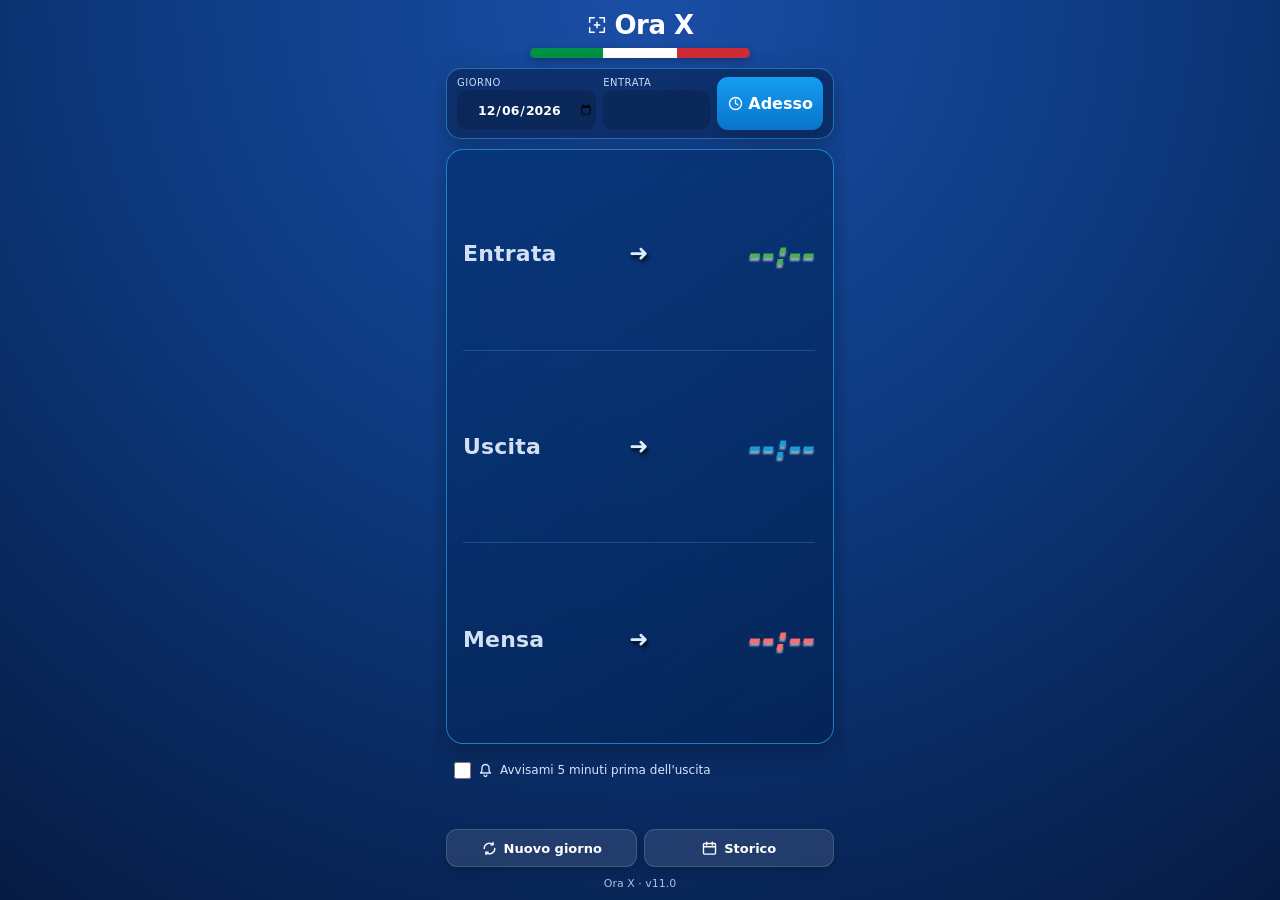
==== index.html @ 8f65cc1f "Add files via upload" ====
<!doctype html>
<!-- Ora X 11.0 · 𝑺𝒂𝒍𝑯𝒂𝒓𝒅 -->
<html lang="it">
<head>
  <meta charset="utf-8">
  <meta name="viewport" content="width=device-width,initial-scale=1,viewport-fit=cover">
  <meta name="theme-color" content="#1a4ea6">
  <meta name="mobile-web-app-capable" content="yes">
  <meta name="apple-mobile-web-app-capable" content="yes">
  <meta name="apple-mobile-web-app-status-bar-style" content="black-translucent">
  <meta name="description" content="Ora X: calcolo rapido di entrata, uscita e mensa.">
  <title>Ora X</title>
  <link rel="manifest" href="manifest-11-0.json">
  <link rel="icon" href="icon-192.png?v=11.0" type="image/png">
  <link rel="apple-touch-icon" href="icon-192.png?v=11.0">
  <link rel="stylesheet" href="style-11-0.css">
</head>
<body>
<svg style="display:none" aria-hidden="true">
  <symbol id="i-brand" viewBox="0 0 24 24"><path d="M4 4h5M4 4v5M20 4h-5M20 4v5M4 20h5M4 20v-5M20 20h-5M20 20v-5"/><line x1="12" y1="9" x2="12" y2="15"/><line x1="9" y1="12" x2="15" y2="12"/></symbol>
  <symbol id="i-close" viewBox="0 0 24 24"><line x1="5" y1="5" x2="19" y2="19"/><line x1="19" y1="5" x2="5" y2="19"/></symbol>
  <symbol id="i-trash" viewBox="0 0 24 24"><path d="M4 7h16"/><path d="M9 7V4.5a1 1 0 0 1 1-1h4a1 1 0 0 1 1 1V7"/><path d="M6 7l1 12.5a1 1 0 0 0 1 .9h8a1 1 0 0 0 1-.9L18 7"/><line x1="10" y1="11" x2="10" y2="16"/><line x1="14" y1="11" x2="14" y2="16"/></symbol>
  <symbol id="i-clock" viewBox="0 0 24 24"><circle cx="12" cy="12" r="8.5"/><path d="M12 7v5l3.5 2"/></symbol>
  <symbol id="i-bell" viewBox="0 0 24 24"><path d="M12 3.5a5 5 0 0 0-5 5v3.2c0 .9-.35 1.75-1 2.4L5 15.5h14l-1-1.4a3.4 3.4 0 0 1-1-2.4V8.5a5 5 0 0 0-5-5z"/><path d="M10 18.5a2 2 0 0 0 4 0"/></symbol>
  <symbol id="i-refresh" viewBox="0 0 24 24"><path d="M4.5 12a7.5 7.5 0 0 1 12.6-5.5M19.5 12a7.5 7.5 0 0 1-12.6 5.5"/><path d="M17 3.5v3.3h-3.3"/><path d="M7 20.5v-3.3h3.3"/></symbol>
  <symbol id="i-calendar" viewBox="0 0 24 24"><rect x="3.5" y="5" width="17" height="15" rx="1.5"/><line x1="3.5" y1="9.5" x2="20.5" y2="9.5"/><line x1="8" y1="3" x2="8" y2="7"/><line x1="16" y1="3" x2="16" y2="7"/></symbol>
  <symbol id="i-download" viewBox="0 0 24 24"><path d="M12 4v10"/><path d="M8 10.6 12 14.5 16 10.6"/><path d="M5 18.5h14"/></symbol>
  <symbol id="i-save" viewBox="0 0 24 24"><path d="M5 4h11l3 3v13H5z"/><path d="M8 4v5h7V4"/><rect x="7.5" y="13" width="9" height="6"/></symbol>
  <symbol id="i-upload" viewBox="0 0 24 24"><path d="M12 14V4"/><path d="M8 7.5 12 3.5 16 7.5"/><path d="M5 18.5h14"/></symbol>
  <symbol id="i-alert" viewBox="0 0 24 24"><path d="M12 4 3 19.5h18z"/><line x1="12" y1="10" x2="12" y2="14.5"/><line x1="12" y1="17" x2="12" y2="17.2"/></symbol>
  <symbol id="i-meal" viewBox="0 0 24 24"><circle cx="12" cy="12" r="8"/><circle cx="12" cy="12" r="3.2"/></symbol>
</svg>

<main class="app-shell">
  <header class="app-header">
    <h1 class="brand"><svg class="icon icon-brand"><use href="#i-brand"></use></svg>Ora X</h1>
    <div class="tricolore" aria-hidden="true"><i></i><i></i><i></i></div>
  </header>

  <section class="input-card" aria-label="Inserimento orario">
    <label class="data-wrap">
      <span>Giorno</span>
      <input type="date" id="giornoInput" autocomplete="off">
    </label>
    <label class="ora-wrap">
      <span>Entrata</span>
      <input id="oraInput" type="tel" inputmode="numeric" maxlength="5" autocomplete="off" aria-label="Orario di entrata">
    </label>
    <button id="nowBtn" class="btn btn-primary" type="button"><svg class="icon"><use href="#i-clock"></use></svg>Adesso</button>
  </section>

  <section class="risultati" aria-label="Risultati">
    <div class="riga"><span class="riga-label">Entrata</span><span class="riga-arrow" aria-hidden="true">➜</span><strong id="ent">--:--</strong></div>
    <div class="riga"><span class="riga-label">Uscita</span><span class="riga-arrow" aria-hidden="true">➜</span><strong id="usc">--:--</strong></div>
    <div class="riga"><span class="riga-label">Mensa</span><span class="riga-arrow" aria-hidden="true">➜</span><strong id="mos">--:--</strong></div>
  </section>

  <section class="azioni" aria-label="Azioni">
    <label class="avviso-toggle">
      <input type="checkbox" id="avvisoCheck">
      <svg class="icon"><use href="#i-bell"></use></svg>
      <span>Avvisami 5 minuti prima dell'uscita</span>
    </label>
    <p id="avvisoStato" class="avviso-stato" role="status" aria-live="polite"></p>
    <div class="azioni-riga">
      <button id="resetBtn" class="btn btn-secondary" type="button"><svg class="icon"><use href="#i-refresh"></use></svg>Nuovo giorno</button>
      <button id="storicoBtn" class="btn btn-secondary" type="button"><svg class="icon"><use href="#i-calendar"></use></svg>Storico</button>
    </div>
  </section>

  <footer class="app-footer">
    <span id="statoApp">Ora X · v11.0</span>
  </footer>
</main>

<div id="storicoOverlay" class="storico-overlay" aria-hidden="true">
  <section class="storico-pannello" role="dialog" aria-modal="true" aria-labelledby="storicoTitolo">
    <div class="storico-header">
      <button id="mesePrev" class="mese-nav" type="button" aria-label="Mese precedente">‹</button>
      <h2 id="storicoTitolo">Storico</h2>
      <button id="meseNext" class="mese-nav" type="button" aria-label="Mese successivo">›</button>
      <button id="storicoClose" class="mese-nav" type="button" aria-label="Chiudi"><svg class="icon"><use href="#i-close"></use></svg></button>
    </div>
    <p id="storicoTotali" class="storico-totali"></p>
    <div class="storico-export-riga">
      <button id="storicoExport" class="btn btn-secondary" type="button"><svg class="icon"><use href="#i-download"></use></svg>Esporta mese</button>
      <button id="storicoExportAll" class="btn btn-secondary" type="button"><svg class="icon"><use href="#i-download"></use></svg>Esporta tutto</button>
    </div>
    <div class="storico-export-riga">
      <button id="backupJsonBtn" class="btn btn-secondary" type="button"><svg class="icon"><use href="#i-save"></use></svg>Backup</button>
      <button id="importJsonBtn" class="btn btn-secondary" type="button"><svg class="icon"><use href="#i-upload"></use></svg>Ripristina</button>
    </div>
    <input type="file" accept="application/json,.json" id="importJsonInput" hidden>
    <div id="storicoLista" class="storico-lista"></div>
  </section>
</div>

<script src="app-11-0.js" defer></script>
</body>
</html>
---- style-11-0.css ----
/* Ora X 11.0 · 𝑺𝒂𝒍𝑯𝒂𝒓𝒅 */
:root{
  --bg1:#0d2b5e;--bg2:#1a4ea6;--card:rgba(10,40,90,.72);--line:#12a0d7;
  --text:#fff;--muted:#b9c9e2;--green:#4caf50;--cyan:#12a0d7;--red:#ff6b6b;
  --shadow:0 8px 24px rgba(0,0,0,.24);
}
*{box-sizing:border-box;-webkit-tap-highlight-color:transparent}
html,body{margin:0;width:100%;max-width:100%;height:100%;min-height:100%;overflow:hidden}
body{
  font-family:system-ui,-apple-system,"Segoe UI",Roboto,Arial,sans-serif;color:var(--text);
  background:radial-gradient(circle at 50% 0,var(--bg2) 0,#0d3a80 45%,#061b43 100%);
  overscroll-behavior:none;touch-action:manipulation;-webkit-text-size-adjust:100%;
  -webkit-user-select:none;user-select:none;
}
button,input{font:inherit}
input{-webkit-user-select:text;user-select:text}
button{cursor:pointer}

.icon{width:17px;height:17px;stroke:currentColor;fill:none;stroke-width:1.9;stroke-linecap:round;stroke-linejoin:round;vertical-align:-3px;margin-right:6px;flex-shrink:0}
.icon-brand{width:22px;height:22px;margin-right:6px;stroke-width:1.6}

.app-shell{
  width:100%;max-width:412px;height:100%;min-height:100%;margin:0 auto;min-width:0;
  padding:10px 12px;
  display:grid;grid-template-columns:minmax(0,1fr);grid-template-rows:auto auto minmax(0,1fr) auto auto;gap:10px;overflow:hidden;
}
.app-shell>*{min-width:0}

.app-header{text-align:center}
.brand{display:flex;align-items:center;justify-content:center;margin:0;font-size:clamp(20px,6vw,26px);font-weight:800;letter-spacing:-.5px}
.tricolore{width:60%;max-width:220px;height:clamp(7px,2vw,10px);margin:8px auto 0;display:grid;grid-template-columns:1fr 1fr 1fr;border-radius:999px;overflow:hidden;box-shadow:0 3px 8px rgba(0,0,0,.25)}
.tricolore i:nth-child(1){background:#009246}.tricolore i:nth-child(2){background:#fff}.tricolore i:nth-child(3){background:#ce2b37}

.input-card{
  display:grid;grid-template-columns:minmax(0,1.3fr) minmax(0,1fr) auto;gap:7px;padding:8px 10px;
  border:1px solid rgba(47,181,255,.5);background:var(--card);border-radius:15px;box-shadow:var(--shadow);
}
.data-wrap,.ora-wrap{display:flex;flex-direction:column;gap:2px}
.data-wrap span,.ora-wrap span{font-size:10px;color:#c8daf5;text-transform:uppercase;letter-spacing:.5px}
.data-wrap input,.ora-wrap input{width:100%;min-width:0;height:40px;border:0;border-radius:10px;background:rgba(0,0,0,.17);color:#fff;outline:none;text-align:center;font-weight:700}
.ora-wrap input{font-size:22px;letter-spacing:1px}
.data-wrap input{font-size:12.5px;padding:0 2px 0 4px}

.btn{border:0;border-radius:11px;min-height:40px;padding:0 12px;font-weight:700;box-shadow:0 4px 10px rgba(0,0,0,.18);display:inline-flex;align-items:center;justify-content:center}
.btn-primary{background:linear-gradient(#159df2,#0874ca);color:#fff}
.btn-secondary{background:rgba(255,255,255,.10);color:#fff;border:1px solid rgba(255,255,255,.15)}
.btn:disabled{opacity:.42;cursor:default}
.input-card .btn{padding:0 10px;white-space:nowrap}
.input-card .btn .icon{margin-right:4px}

.risultati{
  width:100%;min-width:0;align-self:stretch;display:flex;flex-direction:column;justify-content:center;min-height:0;
  padding:8px 18px 8px 16px;border:1px solid rgba(40,181,255,.6);
  background:linear-gradient(145deg,rgba(7,52,119,.84),rgba(4,35,83,.76));
  border-radius:17px;box-shadow:var(--shadow);
}
.riga{width:100%;min-width:0;flex:1;min-height:0;display:grid;grid-template-columns:minmax(0,1fr) 28px minmax(0,1fr);align-items:center;border-bottom:1px solid rgba(68,172,255,.25);font-size:clamp(24px,7.5vw,32px);font-weight:800;column-gap:4px}
.riga:last-child{border-bottom:0}
.riga-label{justify-self:start;font-size:clamp(18px,5vw,22px);color:#d2e0f3;letter-spacing:.2px;text-align:left;white-space:nowrap;font-weight:800}
.riga-arrow{padding:0 .25em;display:flex;align-items:center;justify-content:center;color:#dcecff;font-size:.72em;line-height:1;text-shadow:2px 3px 3px rgba(0,0,0,.45);filter:drop-shadow(0 2px 1px rgba(0,0,0,.35))}
.riga strong{position:relative;min-width:0;justify-self:end;padding-right:.06em;text-align:right;white-space:nowrap;font-variant-numeric:tabular-nums;font-style:italic;font-weight:850;letter-spacing:.3px;text-shadow:0 3px 2px rgba(215,220,228,.68)}
.riga strong small{position:absolute;left:100%;bottom:.3em;margin-left:.25em;font-size:.42em;font-weight:700;font-style:normal;color:#b4c8e6;letter-spacing:0;text-shadow:none}
.riga:nth-child(1) strong{color:var(--green)}
.riga:nth-child(2) strong{color:var(--cyan)}
.riga:nth-child(3) strong{color:var(--red)}

.azioni{display:grid;gap:7px}
.avviso-toggle{display:flex;align-items:center;gap:6px;min-height:32px;padding:0 8px;font-size:12px;color:#d9e6f8}
.avviso-toggle .icon{margin-right:0}
.avviso-toggle input{width:17px;height:17px;margin:0;accent-color:var(--cyan);flex-shrink:0}
.avviso-stato{margin:0;display:flex;align-items:center;justify-content:center;text-align:center;color:#b8cbe5;font-size:11px;line-height:1.3;min-height:29px}
.avviso-stato .msg{text-align:center}
.avviso-stato .icon{display:inline-block;vertical-align:-2.5px;margin:0 5px 0 0;width:14px;height:14px}
.avviso-stato.ok .icon{color:var(--cyan)}
.avviso-stato.warn{color:#ffd27a;cursor:pointer}
.avviso-stato.warn .msg{text-decoration:underline dotted;text-underline-offset:2px}
.avviso-stato.warn .icon{color:#ffb020}
.azioni-riga{display:grid;grid-template-columns:1fr 1fr;gap:7px}
.azioni-riga .btn{min-height:38px;font-size:13px;min-width:0;padding:0 8px;white-space:nowrap}

.app-footer{text-align:center;color:#a9bfdf;font-size:11px}

/* --- storico --- */
.storico-overlay{position:fixed;inset:0;display:none;align-items:flex-end;justify-content:center;background:rgba(0,8,24,.72);z-index:50}
.storico-overlay.aperto{display:flex}
.storico-pannello{
  width:100%;max-width:420px;max-height:88vh;max-height:88dvh;background:#092b63;border:1px solid #1aa7ff;border-bottom:0;
  border-radius:18px 18px 0 0;padding:10px 12px calc(env(safe-area-inset-bottom,0px) + 8px);
  display:flex;flex-direction:column;
}
.storico-header{display:grid;grid-template-columns:38px 1fr 38px 38px;align-items:center;gap:5px}
.storico-header h2{text-align:center;text-transform:capitalize;font-size:17px;margin:0}
.mese-nav{border:0;border-radius:50%;background:rgba(255,255,255,.1);color:#fff;width:34px;height:34px;padding:0;display:flex;align-items:center;justify-content:center;font-size:20px}
#storicoClose .icon{margin-right:0;width:15px;height:15px}
.storico-totali{text-align:center;font-size:12.5px;color:#c5d9f5;margin:8px 0}
.storico-export-riga{display:grid;grid-template-columns:1fr 1fr;gap:7px;margin:4px 0}
.storico-export-riga .btn{min-height:36px;font-size:12px}
.storico-export-riga .icon{width:14px;height:14px;margin-right:4px}
.storico-lista{overflow:auto;min-height:0;padding:3px 0}
.storico-riga{padding:9px 4px;border-bottom:1px solid rgba(255,255,255,.12)}
.storico-riga-top,.storico-riga-bottom{display:flex;align-items:center;justify-content:space-between;gap:7px}
.storico-giorno{all:unset;font-size:13.5px;font-weight:700;cursor:pointer}
.storico-giorno small{color:#91a9c9;font-weight:400}
.storico-del{border:0;border-radius:50%;background:rgba(255,80,80,.18);color:#ff8a8a;width:27px;height:27px;padding:0;display:flex;align-items:center;justify-content:center;flex-shrink:0}
.storico-del .icon{margin-right:0;width:13px;height:13px;stroke-width:2.2}
.storico-riga-bottom{justify-content:flex-start;margin-top:5px;font-size:16px;gap:12px}
.sv-ent{color:var(--green);font-weight:800}
.sv-usc,.sv-mos{font-weight:800}
.sv-usc{color:var(--cyan)}
.sv-mos{color:var(--red)}
.sv-attivo{font-weight:900;text-shadow:0 0 8px rgba(255,107,107,.55)}
.sv-muto{opacity:.4;text-decoration:line-through;font-weight:600}
.storico-pasto{margin-left:auto;display:flex;align-items:center}
.storico-pasto .icon{margin-right:0;width:17px;height:17px}
.storico-pasto input{accent-color:var(--cyan);width:16px;height:16px;margin-right:4px}

/* Samsung Galaxy A27 5G / 6.7" FHD+ portrait tuning: ~412 CSS px wide. */
@media (min-width:390px) and (max-width:430px) and (orientation:portrait){
  .app-shell{max-width:412px;padding:10px 11px;gap:9px}
  .riga-label{font-size:21px}
  .riga strong{font-size:32px}
  .riga-arrow{font-size:23px;padding:0}
  .risultati{padding:8px 16px}
}

@media (max-width:340px){
  .input-card .btn .icon{display:none}
  .data-wrap input{font-size:11.5px}
}
@media (max-height:700px){
  .avviso-stato{min-height:0}
  .app-shell{gap:7px}
  .riga{font-size:22px}
  .azioni-riga .btn{min-height:34px}
  .app-footer{font-size:10px}
}
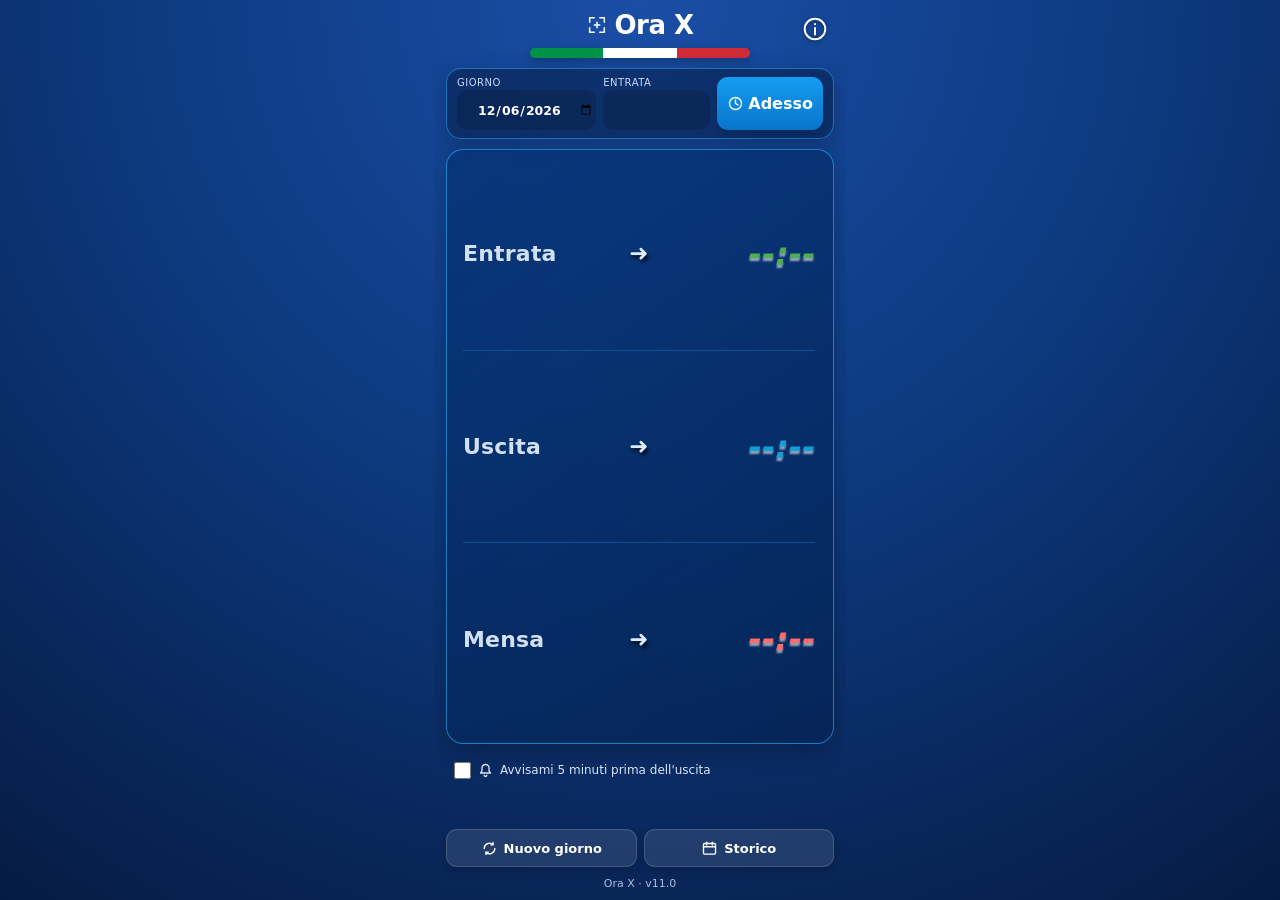
==== commit dbf1018d: "Add files via upload" ====
--- a/index.html
+++ b/index.html
@@ -28,12 +28,14 @@
   <symbol id="i-save" viewBox="0 0 24 24"><path d="M5 4h11l3 3v13H5z"/><path d="M8 4v5h7V4"/><rect x="7.5" y="13" width="9" height="6"/></symbol>
   <symbol id="i-upload" viewBox="0 0 24 24"><path d="M12 14V4"/><path d="M8 7.5 12 3.5 16 7.5"/><path d="M5 18.5h14"/></symbol>
   <symbol id="i-alert" viewBox="0 0 24 24"><path d="M12 4 3 19.5h18z"/><line x1="12" y1="10" x2="12" y2="14.5"/><line x1="12" y1="17" x2="12" y2="17.2"/></symbol>
+  <symbol id="i-info" viewBox="0 0 24 24"><circle cx="12" cy="12" r="9.5"/><line x1="12" y1="11" x2="12" y2="17"/><line x1="12" y1="7.4" x2="12" y2="7.6"/></symbol>
   <symbol id="i-meal" viewBox="0 0 24 24"><circle cx="12" cy="12" r="8"/><circle cx="12" cy="12" r="3.2"/></symbol>
 </svg>
 
 <main class="app-shell">
   <header class="app-header">
     <h1 class="brand"><svg class="icon icon-brand"><use href="#i-brand"></use></svg>Ora X</h1>
+    <button id="infoBtn" class="info-btn" type="button" aria-label="Informazioni sull'app"><svg class="icon"><use href="#i-info"></use></svg></button>
     <div class="tricolore" aria-hidden="true"><i></i><i></i><i></i></div>
   </header>
 
@@ -95,6 +97,45 @@
   </section>
 </div>
 
+<!-- Pannello info. Autore, descrizione e novita' si aggiornano a mano a ogni rilascio; la versione e' automatica. -->
+<div id="infoOverlay" class="info-overlay" aria-hidden="true">
+  <section class="info-pannello" role="dialog" aria-modal="true" aria-labelledby="infoTitolo">
+    <div class="info-header">
+      <h2 id="infoTitolo">Informazioni</h2>
+      <button id="infoClose" class="mese-nav" type="button" aria-label="Chiudi"><svg class="icon"><use href="#i-close"></use></svg></button>
+    </div>
+    <div class="info-corpo">
+      <div class="info-autore">
+        <span class="info-etichetta">Autore</span>
+        <span class="info-firma">Sal Hard</span>
+      </div>
+      <p class="info-versione">Versione <strong id="infoVersione">11.0</strong></p>
+
+      <h3>Cosa fa</h3>
+      <p>Ora X calcola in un tocco l'orario di <b>Uscita</b> e di <b>Mensa</b> a partire dall'Entrata. Salva ogni giorno nello Storico mensile con il totale delle ore e il pasto, esporta e ripristina i backup e ti avvisa 5 minuti prima dell'uscita.</p>
+
+      <h3>Novità</h3>
+      <ul>
+        <li>Pulsante info con autore, versione e novità.</li>
+        <li>Avviso di uscita più visibile: la notifica rossa si legge anche espansa.</li>
+        <li>Icona aggiornata con la versione, adatta anche alle icone a tema di Android 13+.</li>
+        <li>Se l'app resta aperta oltre la mezzanotte, il giorno si aggiorna da solo.</li>
+        <li>Conferme del ripristino backup più chiare.</li>
+        <li>Ottimizzata per lo schermo del Samsung Galaxy A27 5G.</li>
+      </ul>
+
+      <h3>Correzioni</h3>
+      <ul>
+        <li>Il tasto Indietro chiude lo Storico invece di uscire dall'app.</li>
+        <li>Ripristinato il funzionamento offline della versione web.</li>
+        <li>Icona e scritta della versione non più tagliate dalle maschere del telefono.</li>
+        <li>Sfondo uniforme sotto la barra di stato e di navigazione.</li>
+        <li>Orario della Mensa evidenziato quando il pasto è attivo.</li>
+      </ul>
+    </div>
+  </section>
+</div>
+
 <script src="app-11-0.js" defer></script>
 </body>
 </html>
--- a/style-11-0.css
+++ b/style-11-0.css
@@ -26,7 +26,7 @@
 }
 .app-shell>*{min-width:0}
 
-.app-header{text-align:center}
+.app-header{text-align:center;position:relative}
 .brand{display:flex;align-items:center;justify-content:center;margin:0;font-size:clamp(20px,6vw,26px);font-weight:800;letter-spacing:-.5px}
 .tricolore{width:60%;max-width:220px;height:clamp(7px,2vw,10px);margin:8px auto 0;display:grid;grid-template-columns:1fr 1fr 1fr;border-radius:999px;overflow:hidden;box-shadow:0 3px 8px rgba(0,0,0,.25)}
 .tricolore i:nth-child(1){background:#009246}.tricolore i:nth-child(2){background:#fff}.tricolore i:nth-child(3){background:#ce2b37}
@@ -114,6 +114,29 @@
 .storico-pasto .icon{margin-right:0;width:17px;height:17px}
 .storico-pasto input{accent-color:var(--cyan);width:16px;height:16px;margin-right:4px}
 
+/* --- info --- */
+/* Autore: Vivaldi se presente (PC con Office), altrimenti Great Vibes (SIL OFL 1.1) incorporato in forma ridotta. */
+@font-face{font-family:"OraX Script";font-style:normal;font-weight:400;font-display:block;src:url([data-uri]) format("woff2")}
+.info-btn{position:absolute;top:-2px;right:-2px;width:42px;height:42px;padding:0;border:0;border-radius:50%;background:transparent;color:#fff;display:flex;align-items:center;justify-content:center}
+.info-btn .icon{width:26px;height:26px;margin:0;stroke-width:1.8;filter:drop-shadow(0 1px 2px rgba(0,0,0,.45))}
+.info-btn:active{background:rgba(255,255,255,.14)}
+.info-overlay{position:fixed;inset:0;display:none;align-items:center;justify-content:center;background:rgba(0,8,24,.72);z-index:60;padding:calc(env(safe-area-inset-top,0px) + 16px) 14px calc(env(safe-area-inset-bottom,0px) + 16px)}
+.info-overlay.aperto{display:flex}
+.info-pannello{width:100%;max-width:392px;max-height:100%;background:#092b63;border:1px solid #1aa7ff;border-radius:18px;padding:12px 14px 14px;display:flex;flex-direction:column;box-shadow:var(--shadow)}
+.info-header{display:grid;grid-template-columns:1fr 34px;align-items:center;gap:6px;padding-left:34px}
+.info-header h2{margin:0;text-align:center;font-size:17px}
+.info-corpo{overflow:auto;min-height:0;padding:6px 2px 2px;-webkit-user-select:text;user-select:text}
+.info-autore{display:flex;flex-direction:column;align-items:center;margin:2px 0 0}
+.info-etichetta{font-size:10px;letter-spacing:1.4px;text-transform:uppercase;color:#9fb6d9}
+.info-firma{font-family:Vivaldi,"OraX Script","Great Vibes","Lucida Calligraphy","Brush Script MT",cursive;font-size:44px;line-height:1.1;color:#fff;text-shadow:0 2px 6px rgba(0,0,0,.35)}
+.info-versione{margin:2px 0 10px;text-align:center;font-size:13px;color:#c5d9f5}
+.info-versione strong{color:#fff;font-variant-numeric:tabular-nums}
+.info-corpo h3{margin:12px 0 4px;font-size:12px;letter-spacing:.8px;text-transform:uppercase;color:var(--cyan)}
+.info-corpo p{margin:0;font-size:13.5px;line-height:1.45;color:#e3edfb}
+.info-corpo ul{margin:0;padding-left:18px;font-size:13px;line-height:1.45;color:#e3edfb}
+.info-corpo li{margin:3px 0}
+.info-corpo b{color:#fff}
+
 /* Samsung Galaxy A27 5G / 6.7" FHD+ portrait tuning: ~412 CSS px wide. */
 @media (min-width:390px) and (max-width:430px) and (orientation:portrait){
   .app-shell{max-width:412px;padding:10px 11px;gap:9px}
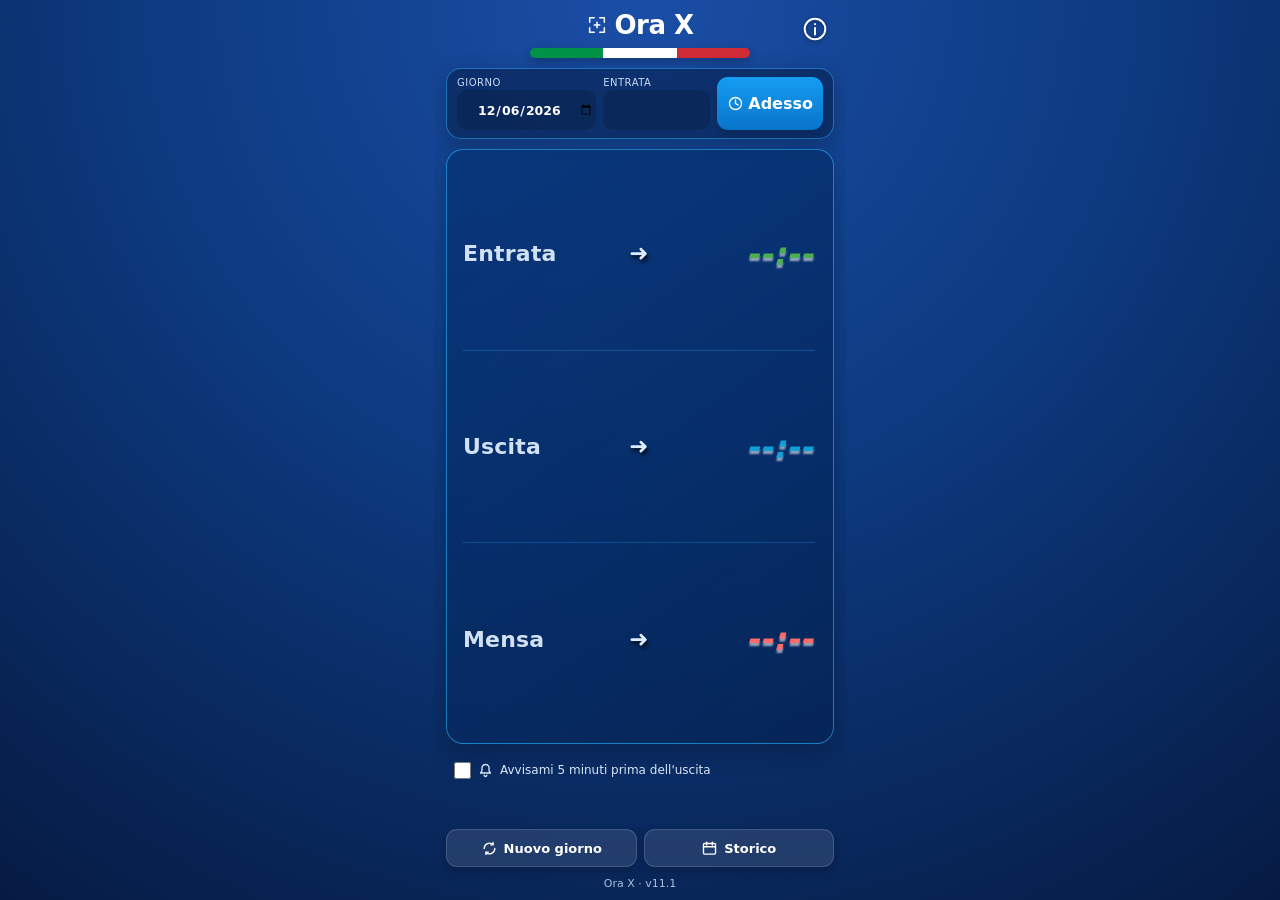
==== commit a089af87: "Add files via upload" ====
--- a/index.html
+++ b/index.html
@@ -1,5 +1,5 @@
 <!doctype html>
-<!-- Ora X 11.0 · 𝑺𝒂𝒍𝑯𝒂𝒓𝒅 -->
+<!-- Ora X 11.1 · 𝑺𝒂𝒍𝑯𝒂𝒓𝒅 -->
 <html lang="it">
 <head>
   <meta charset="utf-8">
@@ -10,10 +10,10 @@
   <meta name="apple-mobile-web-app-status-bar-style" content="black-translucent">
   <meta name="description" content="Ora X: calcolo rapido di entrata, uscita e mensa.">
   <title>Ora X</title>
-  <link rel="manifest" href="manifest-11-0.json">
-  <link rel="icon" href="icon-192.png?v=11.0" type="image/png">
-  <link rel="apple-touch-icon" href="icon-192.png?v=11.0">
-  <link rel="stylesheet" href="style-11-0.css">
+  <link rel="manifest" href="manifest-11-1.json">
+  <link rel="icon" href="icon-192.png?v=11.1" type="image/png">
+  <link rel="apple-touch-icon" href="icon-192.png?v=11.1">
+  <link rel="stylesheet" href="style-11-1.css">
 </head>
 <body>
 <svg style="display:none" aria-hidden="true">
@@ -71,7 +71,7 @@
   </section>
 
   <footer class="app-footer">
-    <span id="statoApp">Ora X · v11.0</span>
+    <span id="statoApp">Ora X · v11.1</span>
   </footer>
 </main>
 
@@ -109,33 +109,37 @@
         <span class="info-etichetta">Autore</span>
         <span class="info-firma">Sal Hard</span>
       </div>
-      <p class="info-versione">Versione <strong id="infoVersione">11.0</strong></p>
+      <p class="info-versione">Versione <strong id="infoVersione">11.1</strong></p>
 
       <h3>Cosa fa</h3>
       <p>Ora X calcola in un tocco l'orario di <b>Uscita</b> e di <b>Mensa</b> a partire dall'Entrata. Salva ogni giorno nello Storico mensile con il totale delle ore e il pasto, esporta e ripristina i backup e ti avvisa 5 minuti prima dell'uscita.</p>
 
       <h3>Novità</h3>
       <ul>
-        <li>Pulsante info con autore, versione e novità.</li>
-        <li>Avviso di uscita più visibile: la notifica rossa si legge anche espansa.</li>
-        <li>Icona aggiornata con la versione, adatta anche alle icone a tema di Android 13+.</li>
-        <li>Se l'app resta aperta oltre la mezzanotte, il giorno si aggiorna da solo.</li>
-        <li>Conferme del ripristino backup più chiare.</li>
-        <li>Ottimizzata per lo schermo del Samsung Galaxy A27 5G.</li>
+        <li>Storico: sono sempre visibili entrambe le uscite, con e senza mensa. Quella che non ti riguarda è attenuata e barrata.</li>
+        <li>APK con firma fissa e numero di versione crescente, per aggiornare senza disinstallare.</li>
       </ul>
 
       <h3>Correzioni</h3>
       <ul>
-        <li>Il tasto Indietro chiude lo Storico invece di uscire dall'app.</li>
-        <li>Ripristinato il funzionamento offline della versione web.</li>
-        <li>Icona e scritta della versione non più tagliate dalle maschere del telefono.</li>
-        <li>Sfondo uniforme sotto la barra di stato e di navigazione.</li>
-        <li>Orario della Mensa evidenziato quando il pasto è attivo.</li>
+        <li>Storico: senza mensa viene attenuata l'uscita con +20 minuti; con la mensa, quella senza, con il suo orario corretto.</li>
+        <li>Aggiornamento dell'APK sopra la versione precedente. La prima volta con la nuova firma serve ancora una reinstallazione.</li>
       </ul>
+
+      <details>
+        <summary>Versione 11.0</summary>
+        <ul>
+          <li>Pulsante info con autore, versione e novità.</li>
+          <li>Notifica rossa leggibile anche espansa; icona con la versione e icone a tema di Android 13+.</li>
+          <li>Il giorno si aggiorna da solo oltre la mezzanotte; conferme del ripristino backup più chiare.</li>
+          <li>Ottimizzata per il Samsung Galaxy A27 5G.</li>
+          <li>Corretti: tasto Indietro nello Storico, funzionamento offline, icona tagliata dalle maschere, sfondo sotto le barre di sistema.</li>
+        </ul>
+      </details>
     </div>
   </section>
 </div>
 
-<script src="app-11-0.js" defer></script>
+<script src="app-11-1.js" defer></script>
 </body>
 </html>
--- a/style-11-1.css
+++ b/style-11-1.css
@@ -0,0 +1,163 @@
+/* Ora X 11.1 · 𝑺𝒂𝒍𝑯𝒂𝒓𝒅 */
+:root{
+  --bg1:#0d2b5e;--bg2:#1a4ea6;--card:rgba(10,40,90,.72);--line:#12a0d7;
+  --text:#fff;--muted:#b9c9e2;--green:#4caf50;--cyan:#12a0d7;--red:#ff6b6b;
+  --shadow:0 8px 24px rgba(0,0,0,.24);
+}
+*{box-sizing:border-box;-webkit-tap-highlight-color:transparent}
+html,body{margin:0;width:100%;max-width:100%;height:100%;min-height:100%;overflow:hidden}
+body{
+  font-family:system-ui,-apple-system,"Segoe UI",Roboto,Arial,sans-serif;color:var(--text);
+  background:radial-gradient(circle at 50% 0,var(--bg2) 0,#0d3a80 45%,#061b43 100%);
+  overscroll-behavior:none;touch-action:manipulation;-webkit-text-size-adjust:100%;
+  -webkit-user-select:none;user-select:none;
+}
+button,input{font:inherit}
+input{-webkit-user-select:text;user-select:text}
+button{cursor:pointer}
+
+.icon{width:17px;height:17px;stroke:currentColor;fill:none;stroke-width:1.9;stroke-linecap:round;stroke-linejoin:round;vertical-align:-3px;margin-right:6px;flex-shrink:0}
+.icon-brand{width:22px;height:22px;margin-right:6px;stroke-width:1.6}
+
+.app-shell{
+  width:100%;max-width:412px;height:100%;min-height:100%;margin:0 auto;min-width:0;
+  padding:10px 12px;
+  display:grid;grid-template-columns:minmax(0,1fr);grid-template-rows:auto auto minmax(0,1fr) auto auto;gap:10px;overflow:hidden;
+}
+.app-shell>*{min-width:0}
+
+.app-header{text-align:center;position:relative}
+.brand{display:flex;align-items:center;justify-content:center;margin:0;font-size:clamp(20px,6vw,26px);font-weight:800;letter-spacing:-.5px}
+.tricolore{width:60%;max-width:220px;height:clamp(7px,2vw,10px);margin:8px auto 0;display:grid;grid-template-columns:1fr 1fr 1fr;border-radius:999px;overflow:hidden;box-shadow:0 3px 8px rgba(0,0,0,.25)}
+.tricolore i:nth-child(1){background:#009246}.tricolore i:nth-child(2){background:#fff}.tricolore i:nth-child(3){background:#ce2b37}
+
+.input-card{
+  display:grid;grid-template-columns:minmax(0,1.3fr) minmax(0,1fr) auto;gap:7px;padding:8px 10px;
+  border:1px solid rgba(47,181,255,.5);background:var(--card);border-radius:15px;box-shadow:var(--shadow);
+}
+.data-wrap,.ora-wrap{display:flex;flex-direction:column;gap:2px}
+.data-wrap span,.ora-wrap span{font-size:10px;color:#c8daf5;text-transform:uppercase;letter-spacing:.5px}
+.data-wrap input,.ora-wrap input{width:100%;min-width:0;height:40px;border:0;border-radius:10px;background:rgba(0,0,0,.17);color:#fff;outline:none;text-align:center;font-weight:700}
+.ora-wrap input{font-size:22px;letter-spacing:1px}
+.data-wrap input{font-size:12.5px;padding:0 2px 0 4px}
+
+.btn{border:0;border-radius:11px;min-height:40px;padding:0 12px;font-weight:700;box-shadow:0 4px 10px rgba(0,0,0,.18);display:inline-flex;align-items:center;justify-content:center}
+.btn-primary{background:linear-gradient(#159df2,#0874ca);color:#fff}
+.btn-secondary{background:rgba(255,255,255,.10);color:#fff;border:1px solid rgba(255,255,255,.15)}
+.btn:disabled{opacity:.42;cursor:default}
+.input-card .btn{padding:0 10px;white-space:nowrap}
+.input-card .btn .icon{margin-right:4px}
+
+.risultati{
+  width:100%;min-width:0;align-self:stretch;display:flex;flex-direction:column;justify-content:center;min-height:0;
+  padding:8px 18px 8px 16px;border:1px solid rgba(40,181,255,.6);
+  background:linear-gradient(145deg,rgba(7,52,119,.84),rgba(4,35,83,.76));
+  border-radius:17px;box-shadow:var(--shadow);
+}
+.riga{width:100%;min-width:0;flex:1;min-height:0;display:grid;grid-template-columns:minmax(0,1fr) 28px minmax(0,1fr);align-items:center;border-bottom:1px solid rgba(68,172,255,.25);font-size:clamp(24px,7.5vw,32px);font-weight:800;column-gap:4px}
+.riga:last-child{border-bottom:0}
+.riga-label{justify-self:start;font-size:clamp(18px,5vw,22px);color:#d2e0f3;letter-spacing:.2px;text-align:left;white-space:nowrap;font-weight:800}
+.riga-arrow{padding:0 .25em;display:flex;align-items:center;justify-content:center;color:#dcecff;font-size:.72em;line-height:1;text-shadow:2px 3px 3px rgba(0,0,0,.45);filter:drop-shadow(0 2px 1px rgba(0,0,0,.35))}
+.riga strong{position:relative;min-width:0;justify-self:end;padding-right:.06em;text-align:right;white-space:nowrap;font-variant-numeric:tabular-nums;font-style:italic;font-weight:850;letter-spacing:.3px;text-shadow:0 3px 2px rgba(215,220,228,.68)}
+.riga strong small{position:absolute;left:100%;bottom:.3em;margin-left:.25em;font-size:.42em;font-weight:700;font-style:normal;color:#b4c8e6;letter-spacing:0;text-shadow:none}
+.riga:nth-child(1) strong{color:var(--green)}
+.riga:nth-child(2) strong{color:var(--cyan)}
+.riga:nth-child(3) strong{color:var(--red)}
+
+.azioni{display:grid;gap:7px}
+.avviso-toggle{display:flex;align-items:center;gap:6px;min-height:32px;padding:0 8px;font-size:12px;color:#d9e6f8}
+.avviso-toggle .icon{margin-right:0}
+.avviso-toggle input{width:17px;height:17px;margin:0;accent-color:var(--cyan);flex-shrink:0}
+.avviso-stato{margin:0;display:flex;align-items:center;justify-content:center;text-align:center;color:#b8cbe5;font-size:11px;line-height:1.3;min-height:29px}
+.avviso-stato .msg{text-align:center}
+.avviso-stato .icon{display:inline-block;vertical-align:-2.5px;margin:0 5px 0 0;width:14px;height:14px}
+.avviso-stato.ok .icon{color:var(--cyan)}
+.avviso-stato.warn{color:#ffd27a;cursor:pointer}
+.avviso-stato.warn .msg{text-decoration:underline dotted;text-underline-offset:2px}
+.avviso-stato.warn .icon{color:#ffb020}
+.azioni-riga{display:grid;grid-template-columns:1fr 1fr;gap:7px}
+.azioni-riga .btn{min-height:38px;font-size:13px;min-width:0;padding:0 8px;white-space:nowrap}
+
+.app-footer{text-align:center;color:#a9bfdf;font-size:11px}
+
+/* --- storico --- */
+.storico-overlay{position:fixed;inset:0;display:none;align-items:flex-end;justify-content:center;background:rgba(0,8,24,.72);z-index:50}
+.storico-overlay.aperto{display:flex}
+.storico-pannello{
+  width:100%;max-width:420px;max-height:88vh;max-height:88dvh;background:#092b63;border:1px solid #1aa7ff;border-bottom:0;
+  border-radius:18px 18px 0 0;padding:10px 12px calc(env(safe-area-inset-bottom,0px) + 8px);
+  display:flex;flex-direction:column;
+}
+.storico-header{display:grid;grid-template-columns:38px 1fr 38px 38px;align-items:center;gap:5px}
+.storico-header h2{text-align:center;text-transform:capitalize;font-size:17px;margin:0}
+.mese-nav{border:0;border-radius:50%;background:rgba(255,255,255,.1);color:#fff;width:34px;height:34px;padding:0;display:flex;align-items:center;justify-content:center;font-size:20px}
+#storicoClose .icon{margin-right:0;width:15px;height:15px}
+.storico-totali{text-align:center;font-size:12.5px;color:#c5d9f5;margin:8px 0}
+.storico-export-riga{display:grid;grid-template-columns:1fr 1fr;gap:7px;margin:4px 0}
+.storico-export-riga .btn{min-height:36px;font-size:12px}
+.storico-export-riga .icon{width:14px;height:14px;margin-right:4px}
+.storico-lista{overflow:auto;min-height:0;padding:3px 0}
+.storico-riga{padding:9px 4px;border-bottom:1px solid rgba(255,255,255,.12)}
+.storico-riga-top,.storico-riga-bottom{display:flex;align-items:center;justify-content:space-between;gap:7px}
+.storico-giorno{all:unset;font-size:13.5px;font-weight:700;cursor:pointer}
+.storico-giorno small{color:#91a9c9;font-weight:400}
+.storico-del{border:0;border-radius:50%;background:rgba(255,80,80,.18);color:#ff8a8a;width:27px;height:27px;padding:0;display:flex;align-items:center;justify-content:center;flex-shrink:0}
+.storico-del .icon{margin-right:0;width:13px;height:13px;stroke-width:2.2}
+.storico-riga-bottom{justify-content:flex-start;margin-top:5px;font-size:16px;gap:12px}
+.sv-ent{color:var(--green);font-weight:800}
+.sv-usc,.sv-mos{font-weight:800}
+.sv-usc{color:var(--cyan)}
+.sv-mos{color:var(--red)}
+.sv-attivo{font-weight:900;text-shadow:0 0 8px rgba(255,107,107,.55)}
+.sv-usc.sv-attivo{text-shadow:0 0 8px rgba(18,160,215,.6)}
+.sv-muto{opacity:.4;text-decoration:line-through;font-weight:600}
+.storico-pasto{margin-left:auto;display:flex;align-items:center}
+.storico-pasto .icon{margin-right:0;width:17px;height:17px}
+.storico-pasto input{accent-color:var(--cyan);width:16px;height:16px;margin-right:4px}
+
+/* --- info --- */
+/* Autore: Vivaldi se presente (PC con Office), altrimenti Great Vibes (SIL OFL 1.1) incorporato in forma ridotta. */
+@font-face{font-family:"OraX Script";font-style:normal;font-weight:400;font-display:block;src:url([data-uri]) format("woff2")}
+.info-btn{position:absolute;top:-2px;right:-2px;width:42px;height:42px;padding:0;border:0;border-radius:50%;background:transparent;color:#fff;display:flex;align-items:center;justify-content:center}
+.info-btn .icon{width:26px;height:26px;margin:0;stroke-width:1.8;filter:drop-shadow(0 1px 2px rgba(0,0,0,.45))}
+.info-btn:active{background:rgba(255,255,255,.14)}
+.info-overlay{position:fixed;inset:0;display:none;align-items:center;justify-content:center;background:rgba(0,8,24,.72);z-index:60;padding:calc(env(safe-area-inset-top,0px) + 16px) 14px calc(env(safe-area-inset-bottom,0px) + 16px)}
+.info-overlay.aperto{display:flex}
+.info-pannello{width:100%;max-width:392px;max-height:100%;background:#092b63;border:1px solid #1aa7ff;border-radius:18px;padding:12px 14px 14px;display:flex;flex-direction:column;box-shadow:var(--shadow)}
+.info-header{display:grid;grid-template-columns:1fr 34px;align-items:center;gap:6px;padding-left:34px}
+.info-header h2{margin:0;text-align:center;font-size:17px}
+.info-corpo{overflow:auto;min-height:0;padding:6px 2px 2px;-webkit-user-select:text;user-select:text}
+.info-autore{display:flex;flex-direction:column;align-items:center;margin:2px 0 0}
+.info-etichetta{font-size:10px;letter-spacing:1.4px;text-transform:uppercase;color:#9fb6d9}
+.info-firma{font-family:Vivaldi,"OraX Script","Great Vibes","Lucida Calligraphy","Brush Script MT",cursive;font-size:44px;line-height:1.1;color:#fff;text-shadow:0 2px 6px rgba(0,0,0,.35)}
+.info-versione{margin:2px 0 10px;text-align:center;font-size:13px;color:#c5d9f5}
+.info-versione strong{color:#fff;font-variant-numeric:tabular-nums}
+.info-corpo h3{margin:12px 0 4px;font-size:12px;letter-spacing:.8px;text-transform:uppercase;color:var(--cyan)}
+.info-corpo p{margin:0;font-size:13.5px;line-height:1.45;color:#e3edfb}
+.info-corpo ul{margin:0;padding-left:18px;font-size:13px;line-height:1.45;color:#e3edfb}
+.info-corpo li{margin:3px 0}
+.info-corpo b{color:#fff}
+.info-corpo details{margin-top:12px;border-top:1px solid rgba(18,160,215,.35);padding-top:8px}
+.info-corpo summary{cursor:pointer;font-size:12px;letter-spacing:.8px;text-transform:uppercase;color:var(--cyan);padding:2px 0}
+.info-corpo details[open] summary{margin-bottom:4px}
+
+/* Samsung Galaxy A27 5G / 6.7" FHD+ portrait tuning: ~412 CSS px wide. */
+@media (min-width:390px) and (max-width:430px) and (orientation:portrait){
+  .app-shell{max-width:412px;padding:10px 11px;gap:9px}
+  .riga-label{font-size:21px}
+  .riga strong{font-size:32px}
+  .riga-arrow{font-size:23px;padding:0}
+  .risultati{padding:8px 16px}
+}
+
+@media (max-width:340px){
+  .input-card .btn .icon{display:none}
+  .data-wrap input{font-size:11.5px}
+}
+@media (max-height:700px){
+  .avviso-stato{min-height:0}
+  .app-shell{gap:7px}
+  .riga{font-size:22px}
+  .azioni-riga .btn{min-height:34px}
+  .app-footer{font-size:10px}
+}
